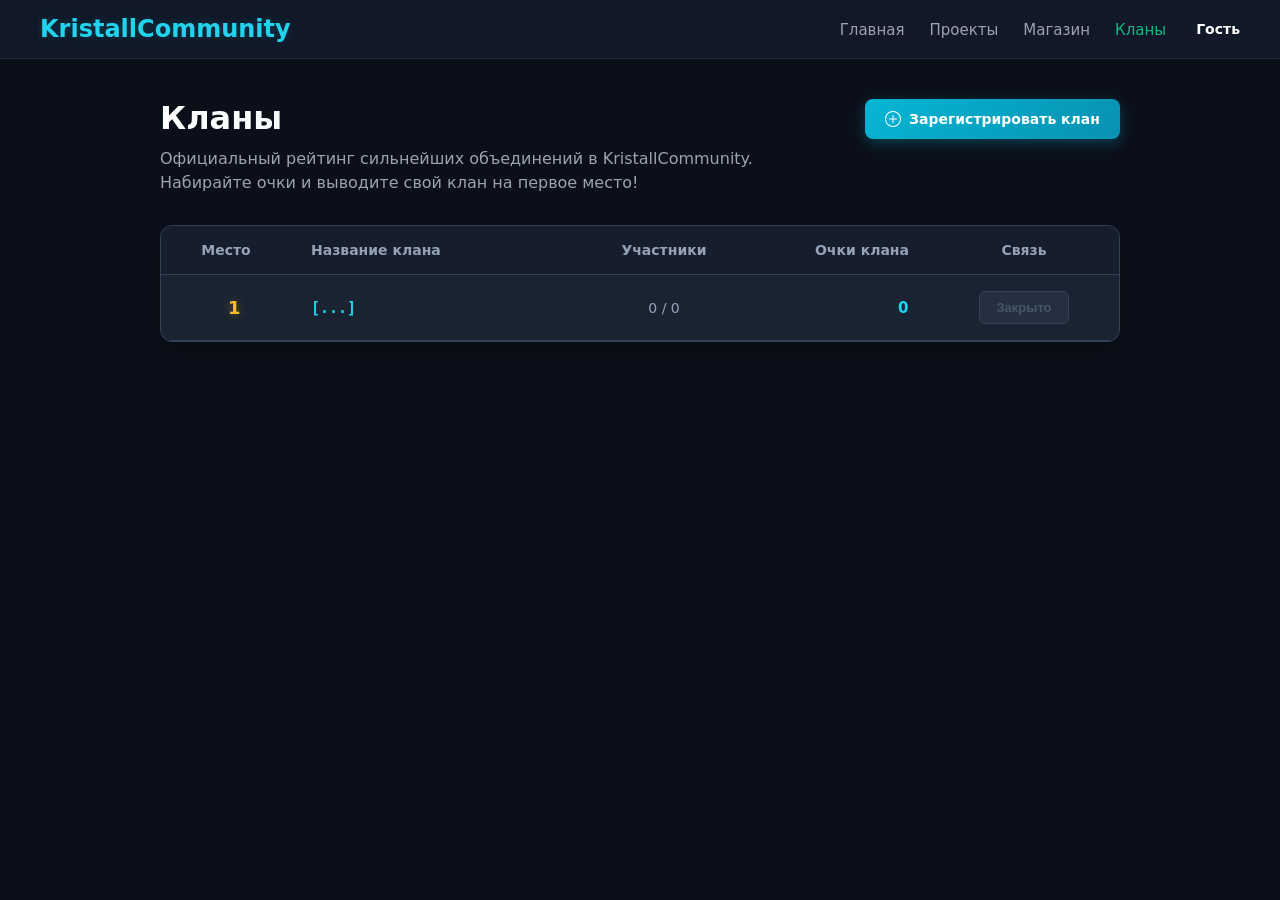
==== clans.html @ 1275cfbe "Create clans.html" ====
<!DOCTYPE html>
<html lang="ru">
<head>
    <meta charset="UTF-8">
    <meta name="viewport" content="width=device-width, initial-scale=1.0">
    <title>Кланы — KristallCommunity</title>
    <link rel="icon" type="image/png" href="favicon.png" />
    <link rel="stylesheet" href="styles.css">
    <link rel="stylesheet" href="css/decorations.css">
    <link rel="manifest" href="manifest.json">
</head>
<body>

    <!-- НАВИГАЦИЯ (HEADER) — ИСПРАВЛЕННЫЙ ИДЕАЛЬНЫЙ ВАРИАНТ -->
    <header>
        <div class="container header-wrapper" style="display: flex; justify-content: space-between; align-items: center; position: relative;">
            
            <!-- Левая часть: Логотип -->
            <a href="index.html" class="logo">KristallCommunity</a>
            
            <!-- Правая часть: Меню и Аватарки -->
            <div style="display: flex; align-items: center; gap: 20px;">
                
                <!-- Меню навигации -->
                <nav id="nav-menu">
                    <!-- Профиль для ТЕЛЕФОНОВ (виден только внутри шторки бургера) -->
                    <div class="menu-profile mobile-profile-block" style="display: none; align-items: center; gap: 10px; padding-bottom: 20px; border-bottom: 1px solid #1f2937; margin-bottom: 20px; cursor: pointer;">
                        <span id="header-avatar-img-mobile"></span>
                        <span class="menu-username" id="header-username-mobile">Гость</span>
                    </div>
                    <ul>
                        <li><a href="index.html">Главная</a></li>
                        <li><a href="projects.html">Проекты</a></li>
                        <li><a href="marketplace.html">Магазин</a></li>
                        <li><a href="clans.html" class="active">Кланы</a></li>
                    </ul>
                </nav>

                <!-- ПРОФИЛЬ ДЛЯ ПК -->
                <div class="pc-profile-block" id="user-profile-block" style="display: flex; align-items: center; gap: 10px; cursor: pointer;">
                    <span id="header-avatar-img-pc"></span>
                    <span class="menu-username" id="header-username" style="color: white; font-weight: bold; font-size: 14px;">Гость</span>
                </div>

                <!-- Кнопка Бургера -->
                <button class="burger-menu" id="burger-btn" aria-label="Открыть меню">
                    <span></span>
                    <span></span>
                    <span></span>
                    <span></span>
                </button>
            </div>
        </div>
    </header>

    <!-- ОСНОВНОЙ КОНТЕНТ -->
    <main class="container" style="max-width: 1000px; margin: 40px auto; padding: 0 20px; box-sizing: border-box;">
        
        <!-- Заголовок секции и кнопка регистрации -->
        <div style="display: flex; justify-content: space-between; align-items: flex-start; gap: 20px; flex-wrap: wrap; margin-bottom: 30px;">
            <div style="flex: 1; min-width: 280px;">
                <h1 style="font-size: 32px; font-weight: 800; margin: 0 0 10px 0; background: linear-gradient(to right, #ffffff, #cbd5e1); -webkit-background-clip: text; background-clip: text; -webkit-text-fill-color: transparent;">Кланы</h1>
                <p style="color: #9ca3af; font-size: 16px; margin: 0; line-height: 1.5;">Официальный рейтинг сильнейших объединений в KristallCommunity. Набирайте очки и выводите свой клан на первое место!</p>
            </div>
            <div style="flex-shrink: 0;">
                <a href="https://forms.gle/GhPbA8VFjdXCZs7QA" target="_blank" style="display: inline-flex; align-items: center; gap: 8px; background: linear-gradient(135deg, #06b6d4 0%, #0891b2 100%); color: #ffffff; text-decoration: none; font-weight: bold; font-size: 14px; padding: 12px 20px; border-radius: 8px; box-shadow: 0 4px 14px rgba(6, 182, 212, 0.3); transition: transform 0.2s, box-shadow 0.2s;">
                    <svg xmlns="http://w3.org" width="16" height="16" fill="currentColor" viewBox="0 0 16 16" style="flex-shrink: 0;">
                        <path d="M8 15A7 7 0 1 1 8 1a7 7 0 0 1 0 14zm0 1A8 8 0 1 0 8 0a8 8 0 0 0 0 16z"/>
                        <path d="M8 4a.5.5 0 0 1 .5.5v3h3a.5.5 0 0 1 0 1h-3v3a.5.5 0 0 1-1 0v-3h-3a.5.5 0 0 1 0-1h3v-3A.5.5 0 0 1 8 4z"/>
                    </svg>
                    <span>Зарегистрировать клан</span>
                </a>
            </div>
        </div>

        <!-- ТАБЛИЦА ТОП КЛАНОВ -->
        <div style="background-color: #1a2332; border-radius: 12px; border: 1px solid #334155; overflow: hidden; box-shadow: 0 10px 25px -5px rgba(0,0,0,0.3); width: 100%; box-sizing: border-box;">
            <div style="width: 100%; overflow-x: auto; -webkit-overflow-scrolling: touch;">
                <table id="clans-table" style="width: 100%; border-collapse: collapse; font-size: 14px; color: #cbd5e1; text-align: left; min-width: 600px;">
                    <thead>
                        <tr style="background-color: rgba(15, 23, 42, 0.4); border-bottom: 1px solid #334155; color: #94a3b8; font-weight: bold;">
                            <th style="padding: 16px 20px; width: 90px; text-align: center;">Место</th>
                            <th style="padding: 16px 20px;">Название клана</th>
                            <th style="padding: 16px 20px; width: 130px; text-align: center;">Участники</th>
                            <th style="padding: 16px 20px; width: 140px; text-align: right;">Очки клана</th>
                            <th style="padding: 16px 20px; width: 150px; text-align: center;">Связь</th>
                        </tr>
                    </thead>
                    <tbody id="clans-list-container">
                        <!-- Заполняется из JS -->
                    </tbody>
                </table>
            </div>
        </div>

    </main>

    <!-- СВЯЗКА СКРИПТОВ -->
    <script src="js/core.js"></script>
    <script src="js/content.js"></script>
    <script src="js/interface.js"></script>
    <script src="js/app.js"></script>
    <!-- Сюда мы подключим отдельный скрипт для кланов -->
    <script src="js/clans.js"></script>
</body>
</html>
---- styles.css ----
/* Базовые сбросы */
body {
    background-color: #0b0f19;
    color: #e5e7eb;
    font-family: 'Segoe UI', system-ui, sans-serif;
    margin: 0;
    padding: 0;
}
.container {
    max-width: 1200px;
    margin: 0 auto;
    padding: 0 20px;
}

/* Шапка сайта */
header {
    background-color: #111827;
    border-bottom: 1px solid #1f2937;
    padding: 15px 0;
    position: sticky;
    top: 0;
    z-index: 100;
}
.header-wrapper {
    display: flex;
    justify-content: space-between;
    align-items: center;
}
.logo {
    font-size: 24px;
    font-weight: bold;
    color: #22d3ee;
    text-decoration: none;
    text-shadow: 0 0 10px rgba(34, 211, 238, 0.2);
}
nav ul {
    list-style: none;
    display: flex;
    gap: 25px;
    margin: 0;
    padding: 0;
}
nav a {
    color: #9ca3af;
    text-decoration: none;
    font-weight: 500;
    font-size: 15px;
    transition: color 0.3s;
}
nav a:hover, nav a.active {
    color: #10b981;
}

/* Кнопка бургера (скрыта на ПК) */
.burger-menu {
    display: none;
    flex-direction: column;
    justify-content: space-between;
    width: 24px;
    height: 18px;
    background: transparent;
    border: none;
    cursor: pointer;
    padding: 0;
    z-index: 110;
}
.burger-menu span {
    width: 100%;
    height: 2px;
    background-color: white;
    transition: all 0.3s ease;
}

/* Заготовка под аватар профиля в мобильном меню */
.menu-profile {
    display: none;
    align-items: center;
    gap: 12px;
    padding-bottom: 20px;
    border-bottom: 1px solid #1f2937;
    margin-bottom: 25px;
}
.menu-avatar {
    width: 45px;
    height: 45px;
    border-radius: 50%;
    border: 2px solid #22d3ee;
    object-fit: cover;
}
.menu-username {
    font-weight: bold;
    color: white;
    font-size: 16px;
}

/* =======================================================
   АДАПТИВНОСТЬ ДЛЯ СМАРТФОНОВ (Экраны меньше 768px)
   ======================================================= */
@media (max-width: 768px) {
    .burger-menu {
        display: flex; /* Показываем 3 полоски на смартфонах */
    }

    /* Превращаем навигацию в скрытую шторку справа */
    nav {
        position: fixed;
        top: 0;
        right: -100%; /* Полностью прячем за правый край экрана */
        width: 260px;
        height: 100%;
        background-color: #111827;
        border-left: 1px solid #1f2937;
        box-shadow: -10px 0 30px rgba(0, 0, 0, 0.5);
        padding: 80px 24px 24px 24px;
        box-sizing: border-box;
        transition: right 0.3s cubic-bezier(0.4, 0, 0.2, 1); /* Плавное выезжание */
        z-index: 105;
    }

    /* Класс, который JS добавит при клике на бургер */
    nav.open {
        right: 0; /* Меню выезжает на экран */
    }

    nav ul {
        flex-direction: column; /* Ссылки встают друг под друга */
        gap: 20px;
    }

    nav a {
        font-size: 18px; /* Увеличиваем ссылки, чтобы по ним было легко тапать пальцем */
        display: block;
    }

    .menu-profile {
        display: flex; /* Показываем аватарку только внутри шторки на мобилках */
    }

    /* Анимация бургера: превращаем 3 полоски в красивый крестик X */
    .burger-menu.open span:nth-child(1) {
        transform: rotate(45deg) translate(5px, 6px);
    }
    .burger-menu.open span:nth-child(2) {
        opacity: 0;
        transform: translateX(-10px);
    }
    .burger-menu.open span:nth-child(3) {
        transform: rotate(-45deg) translate(5px, -6px);
    }
}

/* Баннер приветствия */
.hero {
    text-align: center;
    padding: 50px 0;
    background: linear-gradient(180deg, #111827 0%, #0b0f19 100%);
}
.hero h1 {
    font-size: 40px;
    margin-bottom: 10px;
}
.hero h1 span { color: #22d3ee; }
.hero p {
    color: #9ca3af;
    max-width: 600px;
    margin: 0 auto;
    font-size: 15px;
    line-height: 1.6;
}

/* Двухколоночный макет (Игры слева, Новости справа) */
.main-layout {
    display: flex;
    gap: 40px;
    margin-top: 30px;
    margin-bottom: 60px;
}
.projects-section { flex: 2; }
.news-section { flex: 1; min-width: 300px; }

.section-title {
    font-size: 22px;
    color: white;
    border-left: 4px solid #22d3ee;
    padding-left: 12px;
    margin-bottom: 25px;
}

/* Мощные карточки игр */
.grid {
    display: grid;
    grid-template-columns: repeat(auto-fill, minmax(280px, 1fr));
    gap: 20px;
}
.game-card {
    background-color: #1f2937;
    border: 1px solid #374151;
    border-radius: 10px;
    padding: 20px;
    text-decoration: none;
    color: inherit;
    display: flex;
    flex-direction: column;
    justify-content: space-between;
    transition: all 0.3s ease;
}
.game-card:hover {
    transform: translateY(-4px);
    border-color: #10b981;
    box-shadow: 0 8px 25px rgba(16, 185, 129, 0.15);
}
.card-header {
    display: flex;
    justify-content: space-between;
    align-items: center;
}
.card-header h3 { margin: 0; color: white; font-size: 18px; }
.badge {
    background-color: #10b981;
    color: white;
    padding: 3px 8px;
    border-radius: 5px;
    font-size: 11px;
    font-weight: bold;
}
.card-desc { color: #9ca3af; font-size: 14px; line-height: 1.5; margin: 15px 0; }
.card-footer { color: #22d3ee; font-size: 13px; text-align: right; font-weight: 500; }

/* Дизайн блока новостей */
.news-container {
    display: flex;
    flex-direction: column;
    gap: 15px;
}
.news-item {
    background-color: #111827;
    border: 1px solid #1f2937;
    border-radius: 8px;
    padding: 15px;
    animation: slideIn 0.3s ease;
}
.news-date { font-size: 11px; color: #10b981; font-weight: bold; }
.news-title { font-size: 15px; color: white; margin: 5px 0; font-weight: 600; }
.news-text { font-size: 13px; color: #9ca3af; margin: 0; line-height: 1.4; }

@keyframes slideIn {
    from { opacity: 0; transform: translateY(-10px); }
    to { opacity: 1; transform: translateY(0); }
}

/* Подвал */
footer {
    background-color: #070a12;
    border-top: 1px solid #1f2937;
    padding: 20px 0;
    text-align: center;
    color: #4b5563;
    font-size: 13px;
}

/* Адаптивность для телефонов */
@media (max-width: 768px) {
    .main-layout { flex-direction: column; }
    .hero h1 { font-size: 30px; }
}

/* Кнопка бургера */
.burger-menu {
    display: none;
    flex-direction: column;
    justify-content: space-between;
    width: 24px;
    height: 18px;
    background: transparent;
    border: none;
    cursor: pointer;
    padding: 0;
    z-index: 100;
}
.burger-menu span {
    width: 100%;
    height: 2px;
    background-color: white;
    transition: all 0.3s ease;
}

/* Блок профиля в меню (скрыт на ПК) */
.menu-profile {
    display: none;
    align-items: center;
    gap: 12px;
    padding-bottom: 20px;
    border-bottom: 1px solid #1f2937;
    margin-bottom: 20px;
}
.menu-avatar {
    width: 40px;
    height: 40px;
    border-radius: 50%;
    border: 2px solid #22d3ee;
    object-fit: cover;
}
.menu-username {
    font-weight: bold;
    color: white;
}

/* Адаптивность для мобильных устройств */
@media (max-width: 768px) {
    .burger-menu {
        display: flex; /* Показываем полоски на телефонах */
    }

    nav {
        position: fixed;
        top: 0;
        right: -100%; /* Прячем меню за правый экран */
        width: 250px;
        height: 100%;
        background-color: #111827;
        box-shadow: -5px 0 15px rgba(0,0,0,0.5);
        padding: 80px 20px 20px 20px;
        box-sizing: border-box;
        transition: right 0.3s ease;
        z-index: 99;
    }

    nav.open {
        right: 0; /* Выезжает при добавлении класса .open */
    }

    nav ul {
        flex-direction: column; /* Ссылки встают в столбик */
        gap: 20px;
    }

    .menu-profile {
        display: flex; /* Показываем аватарку в меню на мобилках */
    }
}
/* Стили для строки поиска при фокусе */
#search-input:focus {
    border-color: #22d3ee !important;
    box-shadow: 0 0 10px rgba(34, 211, 238, 0.2);
}

/* Красивые неоновые кнопки фильтров */
.filter-btn {
    background-color: #111827;
    border: 1px solid #374151;
    color: #9ca3af;
    padding: 8px 16px;
    border-radius: 6px;
    font-size: 14px;
    font-weight: 500;
    cursor: pointer;
    transition: all 0.2s ease;
}
.filter-btn:hover {
    color: white;
    border-color: #9ca3af;
}
.filter-btn.active {
    background-color: #1f2937;
    color: #22d3ee;
    border-color: #22d3ee;
    box-shadow: 0 0 12px rgba(34, 211, 238, 0.15);
}

/* СТИЛИ ДЛЯ КНОПОК СОЦ. СЕТЕЙ В ПОДВАЛЕ */
footer {
    background-color: #070a12;
    border-top: 1px solid #1f2937;
    padding: 30px 0;
}

.social-links {
    width: 100%;
    max-width: 800px;
}

.social-btn {
    display: inline-flex;
    align-items: center;
    gap: 8px;
    padding: 10px 18px;
    border-radius: 8px;
    font-size: 14px;
    font-weight: 500;
    text-decoration: none;
    color: #9ca3af;
    border: 1px solid #1f2937;
    background-color: #111827;
    transition: all 0.3s ease;
}

.social-btn svg {
    width: 18px;
    height: 18px;
    fill: currentColor;
    transition: transform 0.3s ease;
}

.social-btn:hover svg {
    transform: scale(1.1);
}

/* Эффекты наведения */
.social-btn.tg-btn:hover {
    color: #fff;
    border-color: #38bdf8;
    background-color: #0284c7;
    box-shadow: 0 0 15px rgba(56, 189, 248, 0.4);
}

/* Тёмно-синий неоновый цвет для RuTube */
.social-btn.rt-btn:hover {
    color: #fff;
    border-color: #2563eb;
    background-color: #1d4ed8;
    box-shadow: 0 0 15px rgba(37, 99, 235, 0.5);
}

.social-btn.yt-btn:hover {
    color: #fff;
    border-color: #f87171;
    background-color: #dc2626;
    box-shadow: 0 0 15px rgba(248, 113, 113, 0.4);
}

/* ДОБАВЛЕНО: Фирменный геймерский цвет Blurple для Discord */
.social-btn.dc-btn:hover {
    color: #fff;
    border-color: #818cf8;
    background-color: #5865f2;
    box-shadow: 0 0 15px rgba(88, 101, 242, 0.5);
}

@media (max-width: 480px) {
    .social-btn {
        width: 100%;
        justify-content: center;
    }
}

/* КРАСИВОЕ МОДАЛЬНОЕ ОКНО КРИСТАЛЛ ID */
.modal-overlay {
    position: fixed;
    top: 0;
    left: 0;
    width: 100%;
    height: 100%;
    background-color: rgba(11, 15, 25, 0.8);
    backdrop-filter: blur(8px); /* Крутое размытие заднего плана */
    display: flex;
    justify-content: center;
    align-items: center;
    z-index: 200;
}
.modal-content {
    background-color: #111827;
    border: 1px solid #374151;
    border-radius: 12px;
    padding: 30px;
    width: 100%;
    max-width: 400px;
    position: relative;
    box-shadow: 0 0 25px rgba(34, 211, 238, 0.15);
    box-sizing: border-box;
}
.modal-close {
    position: absolute;
    top: 15px;
    right: 15px;
    background: transparent;
    border: none;
    color: #9ca3af;
    font-size: 24px;
    cursor: pointer;
}
.modal-close:hover { color: #ef4444; }

/* Переключатели Вход / Регистрация */
.modal-tabs {
    display: flex;
    gap: 15px;
    margin-bottom: 25px;
    border-bottom: 1px solid #1f2937;
    padding-bottom: 10px;
}
.tab-btn {
    background: transparent;
    border: none;
    color: #9ca3af;
    font-size: 16px;
    font-weight: 600;
    cursor: pointer;
    padding: 5px 10px;
    transition: all 0.3s ease;
}
.tab-btn.active {
    color: #22d3ee;
    border-bottom: 2px solid #22d3ee;
}

/* Настройки полей ввода */
.auth-form {
    display: flex;
    flex-direction: column;
    gap: 15px;
}
.auth-form input {
    padding: 12px;
    background-color: #1f2937;
    border: 1px solid #374151;
    color: white;
    border-radius: 6px;
    font-size: 14px;
    outline: none;
    transition: border-color 0.3s;
}
.auth-form input:focus {
    border-color: #22d3ee;
    box-shadow: 0 0 10px rgba(34, 211, 238, 0.2);
}
.auth-submit-btn {
    background-color: #10b981;
    color: white;
    border: none;
    padding: 12px;
    border-radius: 6px;
    font-weight: bold;
    font-size: 15px;
    cursor: pointer;
    transition: all 0.2s ease;
}
.auth-submit-btn:hover {
    background-color: #059669;
    box-shadow: 0 0 15px rgba(16, 185, 129, 0.3);
}

/* Адаптивное управление отображением профилей */
@media (min-width: 769px) {
    .mobile-profile-block {
        display: none !important; /* На ПК мобильный блок намертво скрыт */
    }
}

@media (max-width: 768px) {
    .pc-profile-block {
        display: none !important; /* На смартфонах ПК-блок полностью исчезает */
    }
    .mobile-profile-block {
        display: flex !important; /* Внутри шторки на телефонах блок плавно появляется */
    }
}

/* ЭФФЕКТЫ ДЛЯ КНОПОК НАГРАД */
#btn-daily-bonus:hover {
    background-color: #10b981 !important;
    color: #111827 !important;
    box-shadow: 0 0 15px #10b981 !important;
}
#btn-lucky-chest:hover {
    background-color: #f59e0b !important;
    color: #111827 !important;
    box-shadow: 0 0 15px #f59e0b !important;
}

/* МЯГКАЯ ГЕЙМЕРСКАЯ АНИМАЦИЯ ФОНА САЙТА */
body {
    animation: spaceGlow 15s ease-in-out infinite alternate;
}
@keyframes spaceGlow {
    0% { background-color: #0b0f19; }
    50% { background-color: #0a0d14; box-shadow: inset 0 0 100px rgba(34, 211, 238, 0.02); } /* Едва заметный циановый отлив */
    100% { background-color: #0d0914; box-shadow: inset 0 0 100px rgba(168, 85, 247, 0.01); } /* Едва заметный фиолетовый отлив */
}

/* ФИРМЕННЫЕ ВСПОЛЫВАЮЩИЕ УВЕДОМЛЕНИЯ KRISTALL (БЕЗ ALERT) */
#kristall-toast {
    position: fixed;
    top: -100px;
    left: 50%;
    transform: translateX(-50%);
    background-color: #111827;
    border: 1px solid #22d3ee;
    box-shadow: 0 0 20px rgba(34, 211, 238, 0.2);
    color: white;
    padding: 14px 28px;
    border-radius: 8px;
    font-family: sans-serif;
    font-size: 14px;
    font-weight: bold;
    z-index: 9999;
    transition: top 0.4s cubic-bezier(0.175, 0.885, 0.32, 1.275);
    display: flex;
    align-items: center;
    gap: 10px;
}
#kristall-toast.show {
    top: 25px; /* Выезжает сверху */
}

/* Стиль для современной кнопки-плюса */
.add-project-btn:hover {
    border-color: #22d3ee !important;
    background-color: #111827 !important;
    box-shadow: 0 0 15px rgba(34, 211, 238, 0.25) !important;
    transform: scale(1.05);
}

/* Добавим легкий фокус для инпута, чтобы сочетался */
#search-input:focus {
    border-color: #374151;
    box-shadow: 0 0 10px rgba(255, 255, 255, 0.02);
}

/* Эффект мерцания Skeleton Shimmer для скриншотов */
.skeleton-shimmer {
    background: linear-gradient(90deg, #070a12 25%, #111827 50%, #070a12 75%);
    background-size: 200% 100%;
    animation: shimmer-wave 1.5s infinite linear;
}

@keyframes shimmer-wave {
    0% { background-position: 200% 0; }
    100% { background-position: -200% 0; }
}

/* ==========================================================================
   СОВРЕМЕННЫЕ КАРТОЧКИ КАТАЛОГА KRISTALL COMMUNITY (STEAM STYLE)
   ========================================================================== */
.game-card {
    display: flex;
    flex-direction: column;
    justify-content: flex-start;
    align-items: stretch;
    overflow: hidden;
    padding: 0 !important;
    background: #111827 !important;
    border: 1px solid #1f2937 !important;
    border-radius: 12px !important;
    text-decoration: none !important;
    transition: border-color 0.25s, box-shadow 0.25s, transform 0.25s !important;
}

/* Эффект наведения на всю карточку */
.game-card:hover {
    transform: translateY(-5px) !important;
    box-shadow: 0 12px 25px rgba(34, 211, 238, 0.15) !important;
    border-color: #22d3ee !important;
}

/* Плавное приближение картинки-обложки при наведении */
.game-card:hover .card-cover-img {
    transform: scale(1.06) !important;
}

/* ==========================================================================
   УМНАЯ ЛЕНТА НОВОСТЕЙ С КОЛЛАЖАМИ КАРТИНОК
   ========================================================================== */

/* Сама новостная карточка: добавляем "дышащие" отступы */
.news-item {
    background-color: #111827;
    border: 1px solid #1f2937;
    border-radius: 14px;
    padding: 20px;
    margin-bottom: 25px !important; /* Увеличили отступ, чтобы новости не лепились */
    box-shadow: 0 4px 15px rgba(0, 0, 0, 0.15);
    transition: transform 0.2s ease, border-color 0.2s ease;
}

.news-item:hover {
    border-color: #22d3ee;
    transform: translateY(-2px);
}

/* Общий контейнер для коллажа картинок */
.news-images-grid {
    display: grid;
    gap: 8px;
    margin-top: 15px;
    border-radius: 10px;
    overflow: hidden; /* Скругляем углы всему коллажу сразу */
    width: 100%;
}

/* Логика изменения сетки в зависимости от количества картинок */
.news-images-grid.count-1 { grid-template-columns: 1fr; }
.news-images-grid.count-2 { grid-template-columns: 1fr 1fr; }
.news-images-grid.count-3 { grid-template-columns: 2fr 1fr; grid-template-rows: 120px 120px; }
.news-images-grid.count-4 { grid-template-columns: 1fr 1fr; grid-template-rows: 120px 120px; }

/* Специфичное выравнивание для 3-х картинок (одна большая слева, две маленькие справа) */
.news-images-grid.count-3 .news-img-wrapper:nth-child(1) {
    grid-row: span 2;
    height: 248px;
}

/* Обертка для каждой отдельной картинки, чтобы работали скелетоны мерцания */
.news-img-wrapper {
    position: relative;
    width: 100%;
    height: 180px; /* Дефолтная высота для 1 и 2 картинок */
    background-color: #070a12;
    overflow: hidden;
}

/* Если картинка одна — делаем её повыше и сочнее */
.news-images-grid.count-1 .news-img-wrapper {
    height: 280px;
}

/* Сами изображения внутри коллажа */
.news-img-item {
    width: 100%;
    height: 100%;
    object-fit: cover;
    display: block;
    cursor: pointer;
    opacity: 0;
    transition: opacity 0.3s ease-in-out, transform 0.3s ease;
}

.news-img-item:hover {
    transform: scale(1.03);
}

/* Возвращаем сочные краски тексту внутри новостей */
.news-item .news-title {
    color: #ffffff !important;         /* Кристально белый цвет для заголовка */
    font-size: 19px !important;        /* Немного увеличим для солидности */
    font-weight: 700 !important;
    text-shadow: 0 0 10px rgba(255, 255, 255, 0.1); /* Легкий футуристичный объем */
}

.news-item .news-text {
    color: #e5e7eb !important;         /* Сочный, контрастный и мягкий светло-серый цвет */
    font-size: 14px !important;        /* Идеальный размер для чтения */
    line-height: 1.6 !important;       /* Хороший межстрочный интервал, чтобы глаза не уставали */
}

.news-item .news-date {
    color: #22d3ee !important;         /* Подсветим дату твоим фирменным неоновым циановым цветом! */
    font-size: 11px !important;
    letter-spacing: 1px;               /* Легкий хай-тек отступ между буквами */
    margin-bottom: 6px !important;
}
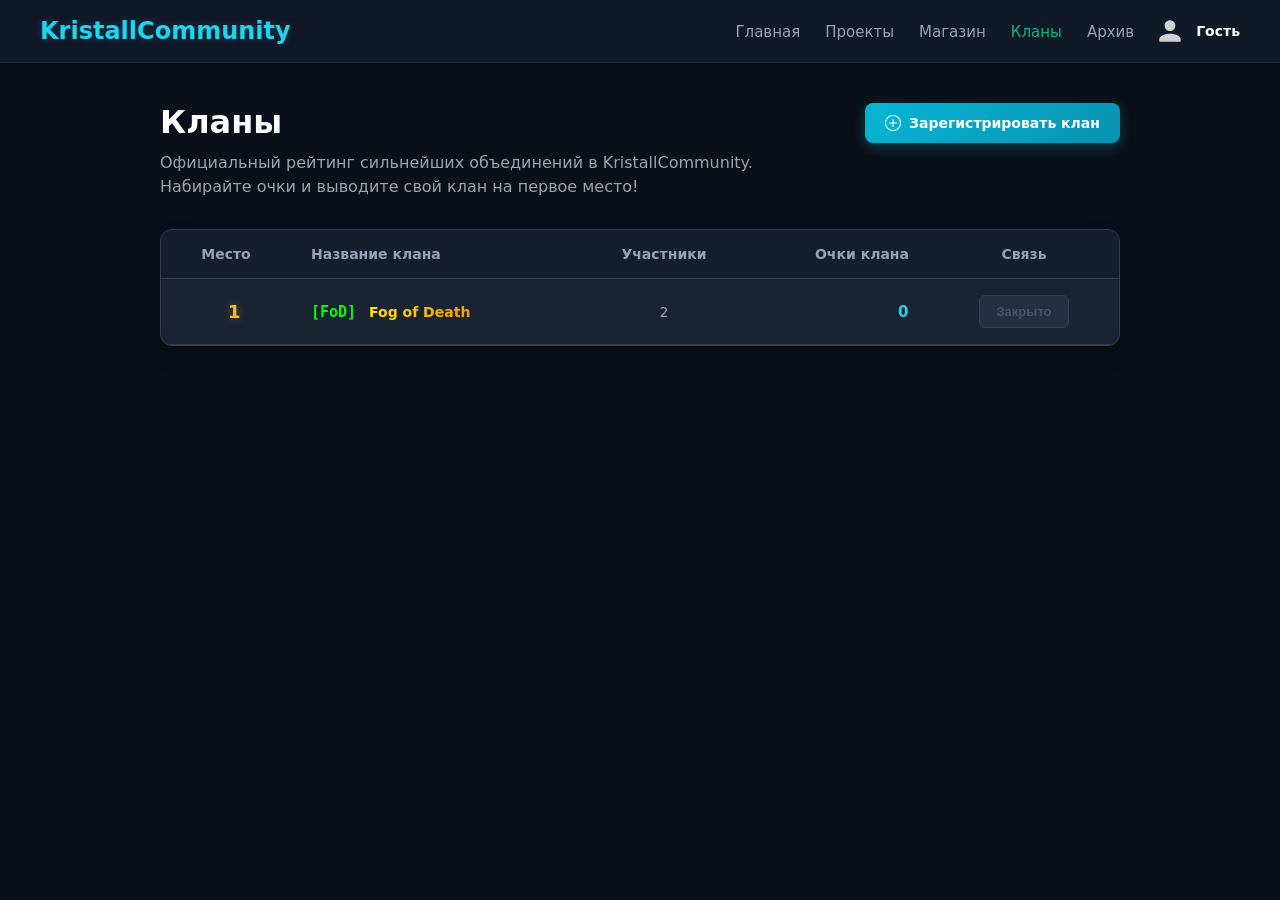
==== commit 0c73e68d: "Update clans.html" ====
--- a/clans.html
+++ b/clans.html
@@ -33,6 +33,7 @@
                         <li><a href="projects.html">Проекты</a></li>
                         <li><a href="marketplace.html">Магазин</a></li>
                         <li><a href="clans.html" class="active">Кланы</a></li>
+                        <li><a href="https://kristallc.github.io/Kristall-Archive/">Архив</a></li>
                     </ul>
                 </nav>
 
--- a/styles.css
+++ b/styles.css
@@ -1,18 +1,30 @@
-/* Базовые сбросы */
+/* ==========================================================================
+   1. БАЗОВЫЕ СБРОСЫ И ГЛОБАЛЬНЫЕ СТИЛИ ФОНА
+   ========================================================================== */
 body {
     background-color: #0b0f19;
     color: #e5e7eb;
     font-family: 'Segoe UI', system-ui, sans-serif;
     margin: 0;
     padding: 0;
-}
+    animation: spaceGlow 15s ease-in-out infinite alternate;
+}
+
 .container {
     max-width: 1200px;
     margin: 0 auto;
     padding: 0 20px;
 }
 
-/* Шапка сайта */
+@keyframes spaceGlow {
+    0% { background-color: #0b0f19; }
+    50% { background-color: #0a0d14; box-shadow: inset 0 0 100px rgba(34, 211, 238, 0.02); }
+    100% { background-color: #0d0914; box-shadow: inset 0 0 100px rgba(168, 85, 247, 0.01); }
+}
+
+/* ==========================================================================
+   2. ШАПКА САЙТА И МЕНЮ НАВИГАЦИИ (ПК-ВЕРСИЯ)
+   ========================================================================== */
 header {
     background-color: #111827;
     border-bottom: 1px solid #1f2937;
@@ -21,11 +33,13 @@
     top: 0;
     z-index: 100;
 }
+
 .header-wrapper {
     display: flex;
     justify-content: space-between;
     align-items: center;
 }
+
 .logo {
     font-size: 24px;
     font-weight: bold;
@@ -33,6 +47,7 @@
     text-decoration: none;
     text-shadow: 0 0 10px rgba(34, 211, 238, 0.2);
 }
+
 nav ul {
     list-style: none;
     display: flex;
@@ -40,6 +55,7 @@
     margin: 0;
     padding: 0;
 }
+
 nav a {
     color: #9ca3af;
     text-decoration: none;
@@ -47,11 +63,12 @@
     font-size: 15px;
     transition: color 0.3s;
 }
+
 nav a:hover, nav a.active {
     color: #10b981;
 }
 
-/* Кнопка бургера (скрыта на ПК) */
+/* Кнопка бургера (Общие базовые стили) */
 .burger-menu {
     display: none;
     flex-direction: column;
@@ -64,6 +81,7 @@
     padding: 0;
     z-index: 110;
 }
+
 .burger-menu span {
     width: 100%;
     height: 2px;
@@ -71,7 +89,7 @@
     transition: all 0.3s ease;
 }
 
-/* Заготовка под аватар профиля в мобильном меню */
+/* Мобильный профиль внутри шторки меню */
 .menu-profile {
     display: none;
     align-items: center;
@@ -80,6 +98,7 @@
     border-bottom: 1px solid #1f2937;
     margin-bottom: 25px;
 }
+
 .menu-avatar {
     width: 45px;
     height: 45px;
@@ -87,79 +106,31 @@
     border: 2px solid #22d3ee;
     object-fit: cover;
 }
+
 .menu-username {
     font-weight: bold;
     color: white;
     font-size: 16px;
 }
 
-/* =======================================================
-   АДАПТИВНОСТЬ ДЛЯ СМАРТФОНОВ (Экраны меньше 768px)
-   ======================================================= */
-@media (max-width: 768px) {
-    .burger-menu {
-        display: flex; /* Показываем 3 полоски на смартфонах */
-    }
-
-    /* Превращаем навигацию в скрытую шторку справа */
-    nav {
-        position: fixed;
-        top: 0;
-        right: -100%; /* Полностью прячем за правый край экрана */
-        width: 260px;
-        height: 100%;
-        background-color: #111827;
-        border-left: 1px solid #1f2937;
-        box-shadow: -10px 0 30px rgba(0, 0, 0, 0.5);
-        padding: 80px 24px 24px 24px;
-        box-sizing: border-box;
-        transition: right 0.3s cubic-bezier(0.4, 0, 0.2, 1); /* Плавное выезжание */
-        z-index: 105;
-    }
-
-    /* Класс, который JS добавит при клике на бургер */
-    nav.open {
-        right: 0; /* Меню выезжает на экран */
-    }
-
-    nav ul {
-        flex-direction: column; /* Ссылки встают друг под друга */
-        gap: 20px;
-    }
-
-    nav a {
-        font-size: 18px; /* Увеличиваем ссылки, чтобы по ним было легко тапать пальцем */
-        display: block;
-    }
-
-    .menu-profile {
-        display: flex; /* Показываем аватарку только внутри шторки на мобилках */
-    }
-
-    /* Анимация бургера: превращаем 3 полоски в красивый крестик X */
-    .burger-menu.open span:nth-child(1) {
-        transform: rotate(45deg) translate(5px, 6px);
-    }
-    .burger-menu.open span:nth-child(2) {
-        opacity: 0;
-        transform: translateX(-10px);
-    }
-    .burger-menu.open span:nth-child(3) {
-        transform: rotate(-45deg) translate(5px, -6px);
-    }
-}
-
-/* Баннер приветствия */
+/* ==========================================================================
+   3. ГЛАВНЫЙ МАКЕТ ХАБА, БАННЕРЫ И СЕКЦИИ
+   ========================================================================== */
 .hero {
     text-align: center;
     padding: 50px 0;
     background: linear-gradient(180deg, #111827 0%, #0b0f19 100%);
 }
+
 .hero h1 {
     font-size: 40px;
     margin-bottom: 10px;
 }
-.hero h1 span { color: #22d3ee; }
+
+.hero h1 span { 
+    color: #22d3ee; 
+}
+
 .hero p {
     color: #9ca3af;
     max-width: 600px;
@@ -168,13 +139,13 @@
     line-height: 1.6;
 }
 
-/* Двухколоночный макет (Игры слева, Новости справа) */
 .main-layout {
     display: flex;
     gap: 40px;
     margin-top: 30px;
     margin-bottom: 60px;
 }
+
 .projects-section { flex: 2; }
 .news-section { flex: 1; min-width: 300px; }
 
@@ -186,35 +157,48 @@
     margin-bottom: 25px;
 }
 
-/* Мощные карточки игр */
 .grid {
     display: grid;
     grid-template-columns: repeat(auto-fill, minmax(280px, 1fr));
     gap: 20px;
 }
-.game-card {
-    background-color: #1f2937;
-    border: 1px solid #374151;
-    border-radius: 10px;
-    padding: 20px;
-    text-decoration: none;
+
+/* ==========================================================================
+   4. СОВРЕМЕННЫЕ КАРТОЧКИ ПРОЕКТОВ (STEAM STYLE)
+   ========================================================================== */
+.project-card {
+    display: flex;
+    flex-direction: column;
+    justify-content: flex-start;
+    align-items: stretch;
+    overflow: hidden;
+    padding: 0 !important;
+    background: #111827 !important;
+    border: 1px solid #1f2937 !important;
+    border-radius: 12px !important;
+    text-decoration: none !important;
     color: inherit;
-    display: flex;
-    flex-direction: column;
-    justify-content: space-between;
-    transition: all 0.3s ease;
-}
-.game-card:hover {
-    transform: translateY(-4px);
-    border-color: #10b981;
-    box-shadow: 0 8px 25px rgba(16, 185, 129, 0.15);
-}
+    transition: border-color 0.25s, box-shadow 0.25s, transform 0.25s !important;
+}
+
+.project-card:hover {
+    transform: translateY(-5px) !important;
+    box-shadow: 0 12px 25px rgba(34, 211, 238, 0.15) !important;
+    border-color: #22d3ee !important;
+}
+
+.project-card:hover .card-cover-img {
+    transform: scale(1.06) !important;
+}
+
 .card-header {
     display: flex;
     justify-content: space-between;
     align-items: center;
 }
+
 .card-header h3 { margin: 0; color: white; font-size: 18px; }
+
 .badge {
     background-color: #10b981;
     color: white;
@@ -223,128 +207,162 @@
     font-size: 11px;
     font-weight: bold;
 }
+
 .card-desc { color: #9ca3af; font-size: 14px; line-height: 1.5; margin: 15px 0; }
 .card-footer { color: #22d3ee; font-size: 13px; text-align: right; font-weight: 500; }
 
-/* Дизайн блока новостей */
+/* Особое золотое премиум-выделение для Избранных проектов */
+.project-card.is-featured {
+    border-color: rgba(245, 158, 11, 0.4) !important;
+    box-shadow: 0 0 15px rgba(245, 158, 11, 0.05);
+    position: relative;
+}
+
+/* При наведении золотая карточка начинает сиять в полную силу */
+.project-card.is-featured:hover {
+    border-color: #f59e0b !important;
+    box-shadow: 0 12px 25px rgba(245, 158, 11, 0.25) !important;
+}
+
+/* Превращаем "ТОП" в парящий ярлык поверх обложки в стиле Steam */
+.featured-badge {
+    position: absolute;
+    top: 10px;
+    left: 10px;
+    z-index: 10;
+    background: linear-gradient(135deg, #f59e0b 0%, #d97706 100%) !important;
+    color: #111827 !important;
+    padding: 4px 10px;
+    border-radius: 6px;
+    font-size: 10px;
+    font-weight: 900;
+    text-transform: uppercase;
+    letter-spacing: 1px;
+    box-shadow: 0 4px 12px rgba(245, 158, 11, 0.5);
+}
+
+/* ИСПРАВЛЕНО: Меняем цвет "Подробнее" у золотых карточек для идеального сочетания */
+.project-card.is-featured .card-footer {
+    color: #f59e0b !important;
+}
+
+/* ==========================================================================
+   5. ИНТЕРФЕЙС УМНОЙ ЛЕНТЫ НОВОСТЕЙ С КОЛЛАЖАМИ КАРТИНОК
+   ========================================================================== */
 .news-container {
     display: flex;
     flex-direction: column;
     gap: 15px;
 }
+
 .news-item {
     background-color: #111827;
     border: 1px solid #1f2937;
-    border-radius: 8px;
-    padding: 15px;
+    border-radius: 14px;
+    padding: 20px;
+    margin-bottom: 25px !important;
+    box-shadow: 0 4px 15px rgba(0, 0, 0, 0.15);
+    transition: transform 0.2s ease, border-color 0.2s ease;
     animation: slideIn 0.3s ease;
 }
-.news-date { font-size: 11px; color: #10b981; font-weight: bold; }
-.news-title { font-size: 15px; color: white; margin: 5px 0; font-weight: 600; }
-.news-text { font-size: 13px; color: #9ca3af; margin: 0; line-height: 1.4; }
+
+.news-item:hover {
+    border-color: #22d3ee;
+    transform: translateY(-2px);
+}
+
+.news-item .news-title {
+    color: #ffffff !important;
+    font-size: 19px !important;
+    font-weight: 700 !important;
+    text-shadow: 0 0 10px rgba(255, 255, 255, 0.1);
+}
+
+.news-item .news-text {
+    color: #e5e7eb !important;
+    font-size: 14px !important;
+    line-height: 1.6 !important;
+}
+
+.news-item .news-date {
+    color: #22d3ee !important;
+    font-size: 11px !important;
+    letter-spacing: 1px;
+    margin-bottom: 6px !important;
+}
 
 @keyframes slideIn {
     from { opacity: 0; transform: translateY(-10px); }
     to { opacity: 1; transform: translateY(0); }
 }
 
-/* Подвал */
-footer {
+/* Сетка изображений для новостного коллажа */
+.news-images-grid {
+    display: grid;
+    gap: 8px;
+    margin-top: 15px;
+    border-radius: 10px;
+    overflow: hidden;
+    width: 100%;
+}
+
+.news-images-grid.count-1 { grid-template-columns: 1fr; }
+.news-images-grid.count-2 { grid-template-columns: 1fr 1fr; }
+.news-images-grid.count-3 { grid-template-columns: 2fr 1fr; grid-template-rows: 120px 120px; }
+.news-images-grid.count-4 { grid-template-columns: 1fr 1fr; grid-template-rows: 120px 120px; }
+
+.news-images-grid.count-3 .news-img-wrapper:nth-child(1) {
+    grid-row: span 2;
+    height: 248px;
+}
+
+.news-img-wrapper {
+    position: relative;
+    width: 100%;
+    height: 180px;
     background-color: #070a12;
-    border-top: 1px solid #1f2937;
-    padding: 20px 0;
-    text-align: center;
-    color: #4b5563;
-    font-size: 13px;
-}
-
-/* Адаптивность для телефонов */
-@media (max-width: 768px) {
-    .main-layout { flex-direction: column; }
-    .hero h1 { font-size: 30px; }
-}
-
-/* Кнопка бургера */
-.burger-menu {
-    display: none;
-    flex-direction: column;
-    justify-content: space-between;
-    width: 24px;
-    height: 18px;
-    background: transparent;
-    border: none;
+    overflow: hidden;
+}
+
+.news-images-grid.count-1 .news-img-wrapper {
+    height: 280px;
+}
+
+.news-img-item {
+    width: 100%;
+    height: 100%;
+    object-fit: cover;
+    display: block;
     cursor: pointer;
-    padding: 0;
-    z-index: 100;
-}
-.burger-menu span {
-    width: 100%;
-    height: 2px;
-    background-color: white;
-    transition: all 0.3s ease;
-}
-
-/* Блок профиля в меню (скрыт на ПК) */
-.menu-profile {
-    display: none;
-    align-items: center;
-    gap: 12px;
-    padding-bottom: 20px;
-    border-bottom: 1px solid #1f2937;
-    margin-bottom: 20px;
-}
-.menu-avatar {
-    width: 40px;
-    height: 40px;
-    border-radius: 50%;
-    border: 2px solid #22d3ee;
-    object-fit: cover;
-}
-.menu-username {
-    font-weight: bold;
-    color: white;
-}
-
-/* Адаптивность для мобильных устройств */
-@media (max-width: 768px) {
-    .burger-menu {
-        display: flex; /* Показываем полоски на телефонах */
-    }
-
-    nav {
-        position: fixed;
-        top: 0;
-        right: -100%; /* Прячем меню за правый экран */
-        width: 250px;
-        height: 100%;
-        background-color: #111827;
-        box-shadow: -5px 0 15px rgba(0,0,0,0.5);
-        padding: 80px 20px 20px 20px;
-        box-sizing: border-box;
-        transition: right 0.3s ease;
-        z-index: 99;
-    }
-
-    nav.open {
-        right: 0; /* Выезжает при добавлении класса .open */
-    }
-
-    nav ul {
-        flex-direction: column; /* Ссылки встают в столбик */
-        gap: 20px;
-    }
-
-    .menu-profile {
-        display: flex; /* Показываем аватарку в меню на мобилках */
-    }
-}
-/* Стили для строки поиска при фокусе */
+    opacity: 0;
+    transition: opacity 0.3s ease-in-out, transform 0.3s ease;
+}
+
+.news-img-item:hover {
+    transform: scale(1.03);
+}
+
+/* Скелетоны мерцания */
+.skeleton-shimmer {
+    background: linear-gradient(90deg, #070a12 25%, #111827 50%, #070a12 75%);
+    background-size: 200% 100%;
+    animation: shimmer-wave 1.5s infinite linear;
+}
+
+@keyframes shimmer-wave {
+    0% { background-position: 200% 0; }
+    100% { background-position: -200% 0; }
+}
+
+/* ==========================================================================
+   6. ПОИСК, ФИЛЬТРЫ И ДИНАМИЧЕСКИЕ ТОАСТЫ-УВЕДОМЛЕНИЯ
+   ========================================================================== */
 #search-input:focus {
     border-color: #22d3ee !important;
     box-shadow: 0 0 10px rgba(34, 211, 238, 0.2);
-}
-
-/* Красивые неоновые кнопки фильтров */
+    outline: none;
+}
+
 .filter-btn {
     background-color: #111827;
     border: 1px solid #374151;
@@ -356,10 +374,12 @@
     cursor: pointer;
     transition: all 0.2s ease;
 }
+
 .filter-btn:hover {
     color: white;
     border-color: #9ca3af;
 }
+
 .filter-btn.active {
     background-color: #1f2937;
     color: #22d3ee;
@@ -367,217 +387,13 @@
     box-shadow: 0 0 12px rgba(34, 211, 238, 0.15);
 }
 
-/* СТИЛИ ДЛЯ КНОПОК СОЦ. СЕТЕЙ В ПОДВАЛЕ */
-footer {
-    background-color: #070a12;
-    border-top: 1px solid #1f2937;
-    padding: 30px 0;
-}
-
-.social-links {
-    width: 100%;
-    max-width: 800px;
-}
-
-.social-btn {
-    display: inline-flex;
-    align-items: center;
-    gap: 8px;
-    padding: 10px 18px;
-    border-radius: 8px;
-    font-size: 14px;
-    font-weight: 500;
-    text-decoration: none;
-    color: #9ca3af;
-    border: 1px solid #1f2937;
-    background-color: #111827;
-    transition: all 0.3s ease;
-}
-
-.social-btn svg {
-    width: 18px;
-    height: 18px;
-    fill: currentColor;
-    transition: transform 0.3s ease;
-}
-
-.social-btn:hover svg {
-    transform: scale(1.1);
-}
-
-/* Эффекты наведения */
-.social-btn.tg-btn:hover {
-    color: #fff;
-    border-color: #38bdf8;
-    background-color: #0284c7;
-    box-shadow: 0 0 15px rgba(56, 189, 248, 0.4);
-}
-
-/* Тёмно-синий неоновый цвет для RuTube */
-.social-btn.rt-btn:hover {
-    color: #fff;
-    border-color: #2563eb;
-    background-color: #1d4ed8;
-    box-shadow: 0 0 15px rgba(37, 99, 235, 0.5);
-}
-
-.social-btn.yt-btn:hover {
-    color: #fff;
-    border-color: #f87171;
-    background-color: #dc2626;
-    box-shadow: 0 0 15px rgba(248, 113, 113, 0.4);
-}
-
-/* ДОБАВЛЕНО: Фирменный геймерский цвет Blurple для Discord */
-.social-btn.dc-btn:hover {
-    color: #fff;
-    border-color: #818cf8;
-    background-color: #5865f2;
-    box-shadow: 0 0 15px rgba(88, 101, 242, 0.5);
-}
-
-@media (max-width: 480px) {
-    .social-btn {
-        width: 100%;
-        justify-content: center;
-    }
-}
-
-/* КРАСИВОЕ МОДАЛЬНОЕ ОКНО КРИСТАЛЛ ID */
-.modal-overlay {
-    position: fixed;
-    top: 0;
-    left: 0;
-    width: 100%;
-    height: 100%;
-    background-color: rgba(11, 15, 25, 0.8);
-    backdrop-filter: blur(8px); /* Крутое размытие заднего плана */
-    display: flex;
-    justify-content: center;
-    align-items: center;
-    z-index: 200;
-}
-.modal-content {
-    background-color: #111827;
-    border: 1px solid #374151;
-    border-radius: 12px;
-    padding: 30px;
-    width: 100%;
-    max-width: 400px;
-    position: relative;
-    box-shadow: 0 0 25px rgba(34, 211, 238, 0.15);
-    box-sizing: border-box;
-}
-.modal-close {
-    position: absolute;
-    top: 15px;
-    right: 15px;
-    background: transparent;
-    border: none;
-    color: #9ca3af;
-    font-size: 24px;
-    cursor: pointer;
-}
-.modal-close:hover { color: #ef4444; }
-
-/* Переключатели Вход / Регистрация */
-.modal-tabs {
-    display: flex;
-    gap: 15px;
-    margin-bottom: 25px;
-    border-bottom: 1px solid #1f2937;
-    padding-bottom: 10px;
-}
-.tab-btn {
-    background: transparent;
-    border: none;
-    color: #9ca3af;
-    font-size: 16px;
-    font-weight: 600;
-    cursor: pointer;
-    padding: 5px 10px;
-    transition: all 0.3s ease;
-}
-.tab-btn.active {
-    color: #22d3ee;
-    border-bottom: 2px solid #22d3ee;
-}
-
-/* Настройки полей ввода */
-.auth-form {
-    display: flex;
-    flex-direction: column;
-    gap: 15px;
-}
-.auth-form input {
-    padding: 12px;
-    background-color: #1f2937;
-    border: 1px solid #374151;
-    color: white;
-    border-radius: 6px;
-    font-size: 14px;
-    outline: none;
-    transition: border-color 0.3s;
-}
-.auth-form input:focus {
-    border-color: #22d3ee;
-    box-shadow: 0 0 10px rgba(34, 211, 238, 0.2);
-}
-.auth-submit-btn {
-    background-color: #10b981;
-    color: white;
-    border: none;
-    padding: 12px;
-    border-radius: 6px;
-    font-weight: bold;
-    font-size: 15px;
-    cursor: pointer;
-    transition: all 0.2s ease;
-}
-.auth-submit-btn:hover {
-    background-color: #059669;
-    box-shadow: 0 0 15px rgba(16, 185, 129, 0.3);
-}
-
-/* Адаптивное управление отображением профилей */
-@media (min-width: 769px) {
-    .mobile-profile-block {
-        display: none !important; /* На ПК мобильный блок намертво скрыт */
-    }
-}
-
-@media (max-width: 768px) {
-    .pc-profile-block {
-        display: none !important; /* На смартфонах ПК-блок полностью исчезает */
-    }
-    .mobile-profile-block {
-        display: flex !important; /* Внутри шторки на телефонах блок плавно появляется */
-    }
-}
-
-/* ЭФФЕКТЫ ДЛЯ КНОПОК НАГРАД */
-#btn-daily-bonus:hover {
-    background-color: #10b981 !important;
-    color: #111827 !important;
-    box-shadow: 0 0 15px #10b981 !important;
-}
-#btn-lucky-chest:hover {
-    background-color: #f59e0b !important;
-    color: #111827 !important;
-    box-shadow: 0 0 15px #f59e0b !important;
-}
-
-/* МЯГКАЯ ГЕЙМЕРСКАЯ АНИМАЦИЯ ФОНА САЙТА */
-body {
-    animation: spaceGlow 15s ease-in-out infinite alternate;
-}
-@keyframes spaceGlow {
-    0% { background-color: #0b0f19; }
-    50% { background-color: #0a0d14; box-shadow: inset 0 0 100px rgba(34, 211, 238, 0.02); } /* Едва заметный циановый отлив */
-    100% { background-color: #0d0914; box-shadow: inset 0 0 100px rgba(168, 85, 247, 0.01); } /* Едва заметный фиолетовый отлив */
-}
-
-/* ФИРМЕННЫЕ ВСПОЛЫВАЮЩИЕ УВЕДОМЛЕНИЯ KRISTALL (БЕЗ ALERT) */
+.add-project-btn:hover {
+    border-color: #22d3ee !important;
+    background-color: #111827 !important;
+    box-shadow: 0 0 15px rgba(34, 211, 238, 0.25) !important;
+    transform: scale(1.05);
+}
+
 #kristall-toast {
     position: fixed;
     top: -100px;
@@ -598,153 +414,208 @@
     align-items: center;
     gap: 10px;
 }
+
 #kristall-toast.show {
-    top: 25px; /* Выезжает сверху */
-}
-
-/* Стиль для современной кнопки-плюса */
-.add-project-btn:hover {
-    border-color: #22d3ee !important;
-    background-color: #111827 !important;
-    box-shadow: 0 0 15px rgba(34, 211, 238, 0.25) !important;
-    transform: scale(1.05);
-}
-
-/* Добавим легкий фокус для инпута, чтобы сочетался */
-#search-input:focus {
-    border-color: #374151;
-    box-shadow: 0 0 10px rgba(255, 255, 255, 0.02);
-}
-
-/* Эффект мерцания Skeleton Shimmer для скриншотов */
-.skeleton-shimmer {
-    background: linear-gradient(90deg, #070a12 25%, #111827 50%, #070a12 75%);
-    background-size: 200% 100%;
-    animation: shimmer-wave 1.5s infinite linear;
-}
-
-@keyframes shimmer-wave {
-    0% { background-position: 200% 0; }
-    100% { background-position: -200% 0; }
-}
-
-/* ==========================================================================
-   СОВРЕМЕННЫЕ КАРТОЧКИ КАТАЛОГА KRISTALL COMMUNITY (STEAM STYLE)
-   ========================================================================== */
-.game-card {
-    display: flex;
-    flex-direction: column;
-    justify-content: flex-start;
-    align-items: stretch;
-    overflow: hidden;
-    padding: 0 !important;
-    background: #111827 !important;
-    border: 1px solid #1f2937 !important;
-    border-radius: 12px !important;
-    text-decoration: none !important;
-    transition: border-color 0.25s, box-shadow 0.25s, transform 0.25s !important;
-}
-
-/* Эффект наведения на всю карточку */
-.game-card:hover {
-    transform: translateY(-5px) !important;
-    box-shadow: 0 12px 25px rgba(34, 211, 238, 0.15) !important;
-    border-color: #22d3ee !important;
-}
-
-/* Плавное приближение картинки-обложки при наведении */
-.game-card:hover .card-cover-img {
-    transform: scale(1.06) !important;
-}
-
-/* ==========================================================================
-   УМНАЯ ЛЕНТА НОВОСТЕЙ С КОЛЛАЖАМИ КАРТИНОК
-   ========================================================================== */
-
-/* Сама новостная карточка: добавляем "дышащие" отступы */
-.news-item {
-    background-color: #111827;
-    border: 1px solid #1f2937;
-    border-radius: 14px;
-    padding: 20px;
-    margin-bottom: 25px !important; /* Увеличили отступ, чтобы новости не лепились */
-    box-shadow: 0 4px 15px rgba(0, 0, 0, 0.15);
-    transition: transform 0.2s ease, border-color 0.2s ease;
-}
-
-.news-item:hover {
-    border-color: #22d3ee;
-    transform: translateY(-2px);
-}
-
-/* Общий контейнер для коллажа картинок */
-.news-images-grid {
-    display: grid;
-    gap: 8px;
-    margin-top: 15px;
-    border-radius: 10px;
-    overflow: hidden; /* Скругляем углы всему коллажу сразу */
-    width: 100%;
-}
-
-/* Логика изменения сетки в зависимости от количества картинок */
-.news-images-grid.count-1 { grid-template-columns: 1fr; }
-.news-images-grid.count-2 { grid-template-columns: 1fr 1fr; }
-.news-images-grid.count-3 { grid-template-columns: 2fr 1fr; grid-template-rows: 120px 120px; }
-.news-images-grid.count-4 { grid-template-columns: 1fr 1fr; grid-template-rows: 120px 120px; }
-
-/* Специфичное выравнивание для 3-х картинок (одна большая слева, две маленькие справа) */
-.news-images-grid.count-3 .news-img-wrapper:nth-child(1) {
-    grid-row: span 2;
-    height: 248px;
-}
-
-/* Обертка для каждой отдельной картинки, чтобы работали скелетоны мерцания */
-.news-img-wrapper {
-    position: relative;
-    width: 100%;
-    height: 180px; /* Дефолтная высота для 1 и 2 картинок */
-    background-color: #070a12;
-    overflow: hidden;
-}
-
-/* Если картинка одна — делаем её повыше и сочнее */
-.news-images-grid.count-1 .news-img-wrapper {
-    height: 280px;
-}
-
-/* Сами изображения внутри коллажа */
-.news-img-item {
+    top: 25px;
+}
+
+#btn-daily-bonus:hover {
+    background-color: #10b981 !important;
+    color: #111827 !important;
+    box-shadow: 0 0 15px #10b981 !important;
+}
+
+#btn-lucky-chest:hover {
+    background-color: #f59e0b !important;
+    color: #111827 !important;
+    box-shadow: 0 0 15px #f59e0b !important;
+}
+
+/* ==========================================================================
+   7. МОДАЛЬНЫЕ ОКНА И АВТОРИЗАЦИЯ (KRISTALL ID)
+   ========================================================================== */
+.modal-overlay {
+    position: fixed;
+    top: 0;
+    left: 0;
     width: 100%;
     height: 100%;
-    object-fit: cover;
-    display: block;
+    background-color: rgba(11, 15, 25, 0.8);
+    backdrop-filter: blur(8px);
+    display: flex;
+    justify-content: center;
+    align-items: center;
+    z-index: 200;
+}
+
+.modal-content {
+    background-color: #111827;
+    border: 1px solid #374151;
+    border-radius: 12px;
+    padding: 30px;
+    width: 100%;
+    max-width: 400px;
+    position: relative;
+    box-shadow: 0 0 25px rgba(34, 211, 238, 0.15);
+    box-sizing: border-box;
+}
+
+.modal-close {
+    position: absolute;
+    top: 15px;
+    right: 15px;
+    background: transparent;
+    border: none;
+    color: #9ca3af;
+    font-size: 24px;
     cursor: pointer;
-    opacity: 0;
-    transition: opacity 0.3s ease-in-out, transform 0.3s ease;
-}
-
-.news-img-item:hover {
-    transform: scale(1.03);
-}
-
-/* Возвращаем сочные краски тексту внутри новостей */
-.news-item .news-title {
-    color: #ffffff !important;         /* Кристально белый цвет для заголовка */
-    font-size: 19px !important;        /* Немного увеличим для солидности */
-    font-weight: 700 !important;
-    text-shadow: 0 0 10px rgba(255, 255, 255, 0.1); /* Легкий футуристичный объем */
-}
-
-.news-item .news-text {
-    color: #e5e7eb !important;         /* Сочный, контрастный и мягкий светло-серый цвет */
-    font-size: 14px !important;        /* Идеальный размер для чтения */
-    line-height: 1.6 !important;       /* Хороший межстрочный интервал, чтобы глаза не уставали */
-}
-
-.news-item .news-date {
-    color: #22d3ee !important;         /* Подсветим дату твоим фирменным неоновым циановым цветом! */
-    font-size: 11px !important;
-    letter-spacing: 1px;               /* Легкий хай-тек отступ между буквами */
-    margin-bottom: 6px !important;
-}
+}
+
+.modal-close:hover { 
+    color: #ef4444; 
+}
+
+.modal-tabs {
+    display: flex;
+    gap: 15px;
+    margin-bottom: 25px;
+    border-bottom: 1px solid #1f2937;
+    padding-bottom: 10px;
+}
+
+.tab-btn {
+    background: transparent;
+    border: none;
+    color: #9ca3af;
+    font-size: 16px;
+    font-weight: 600;
+    cursor: pointer;
+    padding: 5px 10px;
+    transition: all 0.3s ease;
+}
+
+.tab-btn.active {
+    color: #22d3ee;
+    border-bottom: 2px solid #22d3ee;
+}
+
+.auth-form {
+    display: flex;
+    flex-direction: column;
+    gap: 15px;
+}
+
+.auth-form input {
+    padding: 12px;
+    background-color: #1f2937;
+    border: 1px solid #374151;
+    color: white;
+    border-radius: 6px;
+    font-size: 14px;
+    outline: none;
+    transition: border-color 0.3s;
+}
+
+.auth-form input:focus {
+    border-color: #22d3ee;
+    box-shadow: 0 0 10px rgba(34, 211, 238, 0.2);
+}
+
+.auth-submit-btn {
+    background-color: #10b981;
+    color: white;
+    border: none;
+    padding: 12px;
+    border-radius: 6px;
+    font-weight: bold;
+    font-size: 15px;
+    cursor: pointer;
+    transition: all 0.2s ease;
+}
+
+.auth-submit-btn:hover {
+    background-color: #059669;
+    box-shadow: 0 0 15px rgba(16, 185, 129, 0.3);
+}
+
+@media (min-width: 769px) {
+    .mobile-profile-block { display: none !important; }
+}
+
+@media (max-width: 768px) {
+    .pc-profile-block { display: none !important; }
+    .mobile-profile-block { display: flex !important; }
+}
+
+/* ==========================================================================
+   8. ПОДВАЛ И КОПИРАЙТЫ
+   ========================================================================== */
+footer {
+    background-color: #070a12;
+    border-top: 1px solid #1f2937;
+    padding: 20px 0;
+    text-align: center;
+    color: #4b5563;
+    font-size: 13px;
+}
+
+/* ==========================================================================
+   9. ЕДИНЫЙ СУПЕР-БЛОК АДАПТИВНОСТИ ДЛЯ СМАРТФОНОВ (Меньше 768px)
+   ========================================================================== */
+@media (max-width: 768px) {
+    .main-layout { 
+        flex-direction: column; 
+    }
+    
+    .hero h1 { 
+        font-size: 30px; 
+    }
+
+    .burger-menu {
+        display: flex;
+    }
+
+    nav {
+        position: fixed;
+        top: 0;
+        right: -100%;
+        width: 250px;
+        height: 100%;
+        background-color: #111827;
+        border-left: 1px solid #1f2937;
+        box-shadow: -10px 0 30px rgba(0, 0, 0, 0.5);
+        padding: 80px 20px 20px 20px;
+        box-sizing: border-box;
+        transition: right 0.3s cubic-bezier(0.4, 0, 0.2, 1);
+        z-index: 105;
+    }
+
+    nav.open {
+        right: 0;
+    }
+
+    nav ul {
+        flex-direction: column;
+        gap: 20px;
+    }
+
+    nav a {
+        font-size: 18px;
+        display: block;
+    }
+
+    .menu-profile {
+        display: flex;
+    }
+
+    .burger-menu.open span:nth-child(1) {
+        transform: rotate(45deg) translate(5px, 6px);
+    }
+    .burger-menu.open span:nth-child(2) {
+        opacity: 0;
+        transform: translateX(-10px);
+    }
+    .burger-menu.open span:nth-child(3) {
+        transform: rotate(-45deg) translate(5px, -6px);
+    }
+}
